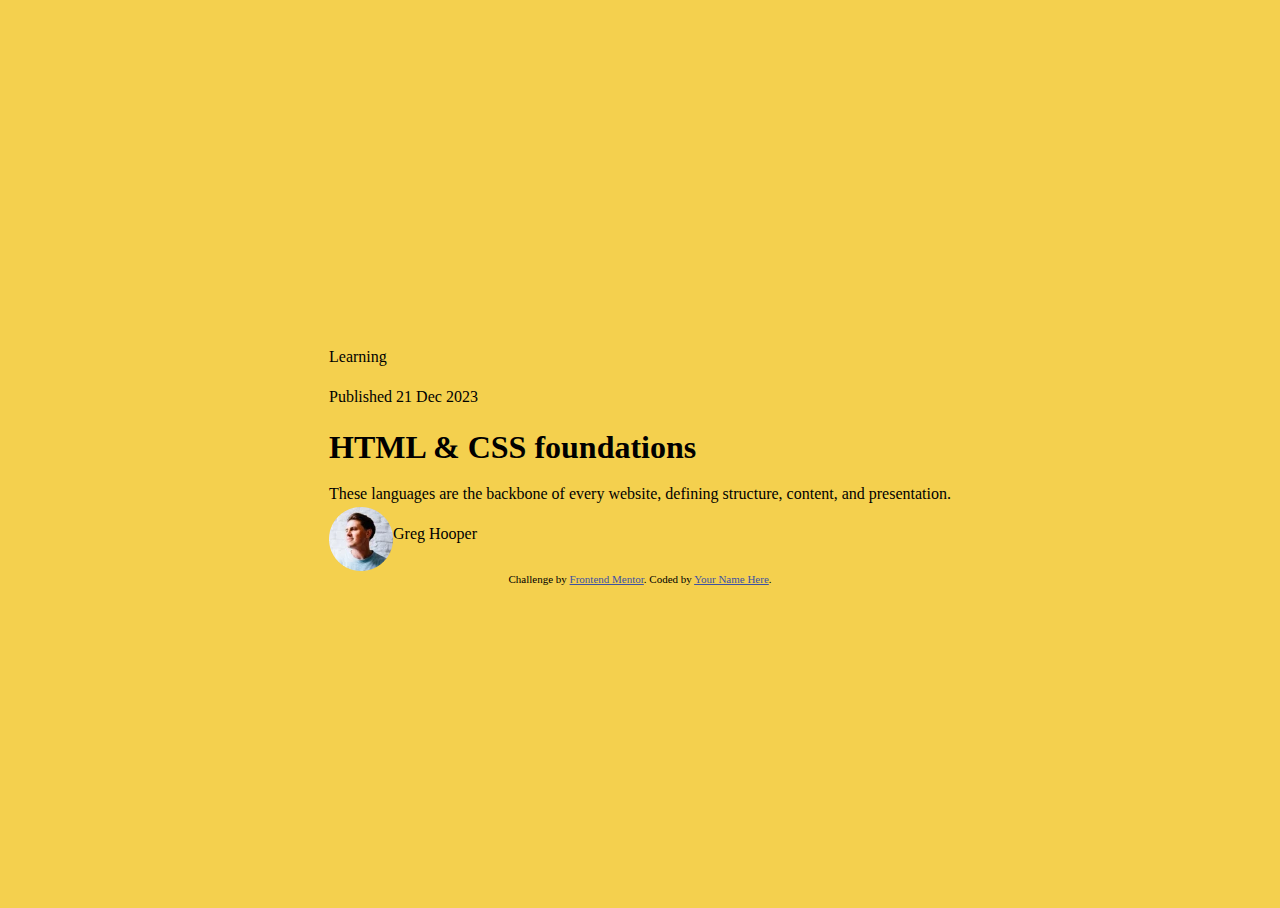
==== blog-preview-card-main/index.html @ 08586a24 "feat: added HTML and basic styling" ====
<!DOCTYPE html>
<html lang="en">
  <head>
    <meta charset="UTF-8" />
    <meta name="viewport" content="width=device-width, initial-scale=1.0" />
    <!-- displays site properly based on user's device -->

    <link
      rel="icon"
      type="image/png"
      sizes="32x32"
      href="./assets/images/favicon-32x32.png"
    />
    <link rel="preconnect" href="https://fonts.googleapis.com" />
    <link rel="preconnect" href="https://fonts.gstatic.com" crossorigin />
    <link
      href="https://fonts.googleapis.com/css2?family=Figtree:ital,wght@0,500;1,500&display=swap"
      rel="stylesheet"
    />
    <link rel="preconnect" href="https://fonts.googleapis.com" />
    <link rel="preconnect" href="https://fonts.gstatic.com" crossorigin />
    <link
      href="https://fonts.googleapis.com/css2?family=Figtree:ital,wght@0,800;1,800&display=swap"
      rel="stylesheet"
    />
    <link rel="stylesheet" href="styles.css" />

    <title>Frontend Mentor | Blog preview card</title>

    <!-- Feel free to remove these styles or customise in your own stylesheet 👍 -->
    <style>
      .attribution {
        font-size: 11px;
        text-align: center;
      }
      .attribution a {
        color: hsl(228, 45%, 44%);
      }
    </style>
  </head>
  <body>
    <main>
      <img src="/assets/images/illustration-article.svg" alt="" />
      <div>
        <p>Learning</p>
      </div>

      <p>Published 21 Dec 2023</p>

      <h1>HTML & CSS foundations</h1>

      <p class="">
        These languages are the backbone of every website, defining structure,
        content, and presentation.
      </p>
      <div class="Author_Name_Div">
        <img src="assets/images/image-avatar.webp" alt="Photo of Greg Hooper" />
        <p>Greg Hooper</p>
      </div>
    </main>
    <div class="attribution">
      Challenge by
      <a href="https://www.frontendmentor.io?ref=challenge" target="_blank"
        >Frontend Mentor</a
      >. Coded by <a href="#">Your Name Here</a>.
    </div>
  </body>
</html>
---- blog-preview-card-main/styles.css ----
/* Box sizing rules */
*,
*::before,
*::after {
  box-sizing: border-box;
}

/* Prevent font size inflation */
html {
  -moz-text-size-adjust: none;
  -webkit-text-size-adjust: none;
  text-size-adjust: none;
}

/* Remove default margin in favour of better control in authored CSS */
body,
h1,
h2,
h3,
h4,
p,
figure,
blockquote,
dl,
dd {
  margin-block-end: 0;
}

/* Remove list styles on ul, ol elements with a list role, which suggests default styling will be removed */
ul[role="list"],
ol[role="list"] {
  list-style: none;
}

/* Set core body defaults */
body {
  min-height: 100vh;
  line-height: 1.5;
}

/* Set shorter line heights on headings and interactive elements */
h1,
h2,
h3,
h4,
button,
input,
label {
  line-height: 1.1;
}

/* Balance text wrapping on headings */
h1,
h2,
h3,
h4 {
  text-wrap: balance;
}

/* A elements that don't have a class get default styles */
a:not([class]) {
  text-decoration-skip-ink: auto;
  color: currentColor;
}

/* Make images easier to work with */
img,
picture {
  max-width: 100%;
  display: block;
}

/* Inherit fonts for inputs and buttons */
input,
button,
textarea,
select {
  font-family: inherit;
  font-size: inherit;
}

/* Make sure textareas without a rows attribute are not tiny */
textarea:not([rows]) {
  min-height: 10em;
}

/* Anything that has been anchored to should have extra scroll margin */
:target {
  scroll-margin-block: 5ex;
}

body {
  display: flex;
  justify-content: center;
  align-items: center;
  flex-direction: column;
  background-color: hsl(47, 88%, 63%);
}

main {
}

.Author_Name_Div {
  display: flex;
}
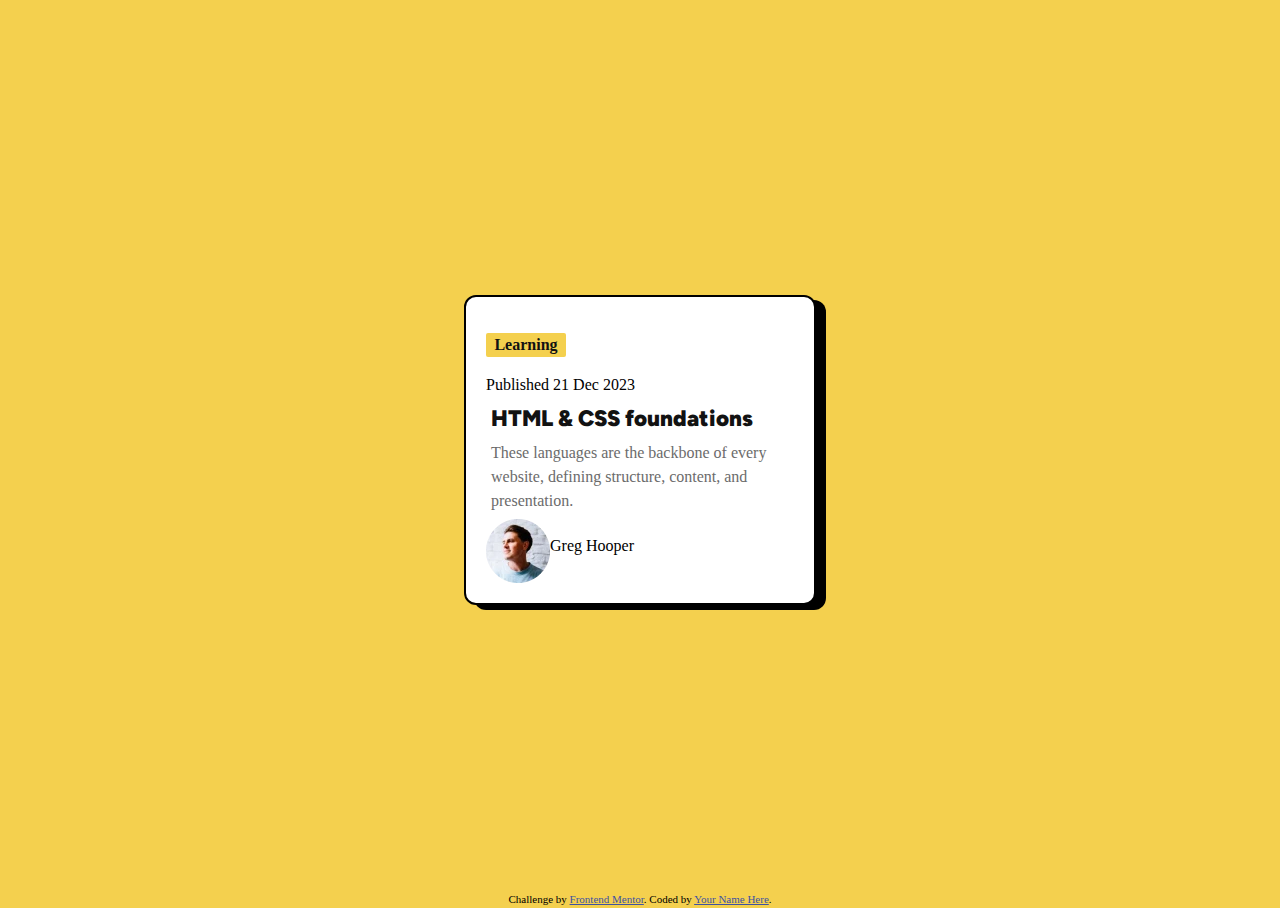
==== commit 31181f5a: "feat: add more styling" ====
--- a/blog-preview-card-main/index.html
+++ b/blog-preview-card-main/index.html
@@ -41,7 +41,7 @@
   <body>
     <main>
       <img src="/assets/images/illustration-article.svg" alt="" />
-      <div>
+      <div class="category_div">
         <p>Learning</p>
       </div>
 
@@ -49,7 +49,7 @@
 
       <h1>HTML & CSS foundations</h1>
 
-      <p class="">
+      <p class="card_description_text">
         These languages are the backbone of every website, defining structure,
         content, and presentation.
       </p>
@@ -58,11 +58,14 @@
         <p>Greg Hooper</p>
       </div>
     </main>
-    <div class="attribution">
-      Challenge by
-      <a href="https://www.frontendmentor.io?ref=challenge" target="_blank"
-        >Frontend Mentor</a
-      >. Coded by <a href="#">Your Name Here</a>.
-    </div>
+
+    <footer>
+      <div class="attribution">
+        Challenge by
+        <a href="https://www.frontendmentor.io?ref=challenge" target="_blank"
+          >Frontend Mentor</a
+        >. Coded by <a href="#">Your Name Here</a>.
+      </div>
+    </footer>
   </body>
 </html>
--- a/blog-preview-card-main/styles.css
+++ b/blog-preview-card-main/styles.css
@@ -98,8 +98,46 @@
 }
 
 main {
+  max-width: 22rem;
+  padding: 20px;
+  background-color: hsl(0, 0%, 100%);
+  border: 2px solid black;
+  border-radius: 12px;
+  margin: auto;
+  box-shadow: 10px 5px black;
+}
+
+img {
+  border-radius: 10px;
+}
+
+.category_div {
+  background-color: hsl(47, 88%, 63%);
+  border-radius: 2px;
+  max-width: 5rem;
+  text-align: center;
+  color: hsl(0, 0%, 7%);
+  font-weight: 800;
+}
+
+h1 {
+  font-family: "Figtree", sans-serif;
+  font-weight: 950;
+  color: hsl(0, 0%, 7%);
+  font-size: 1.4rem;
+  margin: 5px;
+  line-height: 1.5;
+}
+
+.card_description_text {
+  font-size: 1rem;
+  color: hsl(0, 0%, 42%);
+  margin: 5px;
 }
 
 .Author_Name_Div {
   display: flex;
 }
+
+footer {
+}
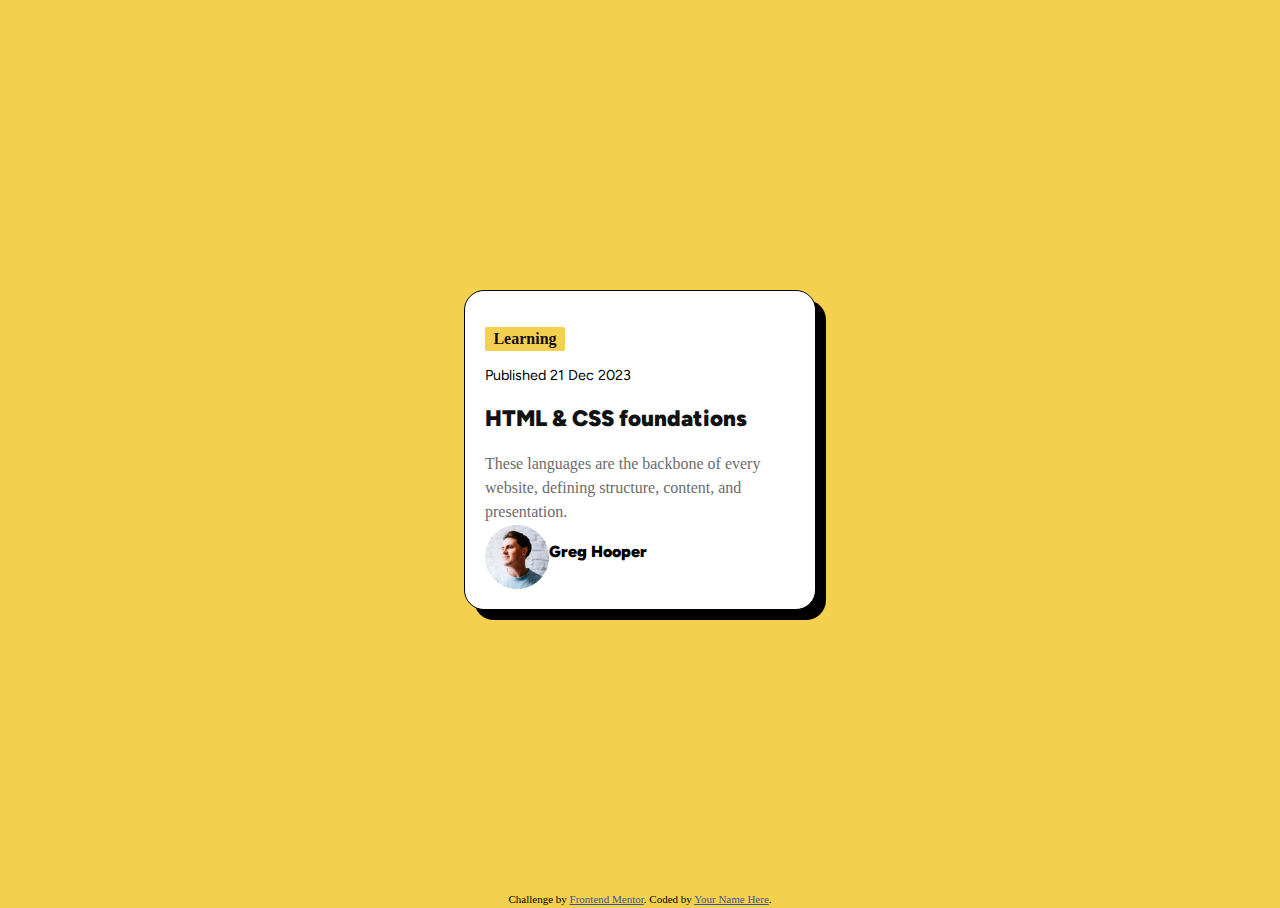
==== commit b0e0ed3e: "feat- added more styling" ====
--- a/blog-preview-card-main/index.html
+++ b/blog-preview-card-main/index.html
@@ -45,7 +45,7 @@
         <p>Learning</p>
       </div>
 
-      <p>Published 21 Dec 2023</p>
+      <p class="publishing">Published 21 Dec 2023</p>
 
       <h1>HTML & CSS foundations</h1>
 
--- a/blog-preview-card-main/styles.css
+++ b/blog-preview-card-main/styles.css
@@ -101,14 +101,19 @@
   max-width: 22rem;
   padding: 20px;
   background-color: hsl(0, 0%, 100%);
-  border: 2px solid black;
-  border-radius: 12px;
+  border: 1px solid black;
+  border-radius: 20px;
   margin: auto;
-  box-shadow: 10px 5px black;
+  box-shadow: 10px 10px black;
 }
 
 img {
   border-radius: 10px;
+}
+
+.publishing {
+  font-family: "Figtree", sans-serif;
+  font-size: 0.9rem;
 }
 
 .category_div {
@@ -118,6 +123,7 @@
   text-align: center;
   color: hsl(0, 0%, 7%);
   font-weight: 800;
+  margin: 10px, auto;
 }
 
 h1 {
@@ -125,18 +131,22 @@
   font-weight: 950;
   color: hsl(0, 0%, 7%);
   font-size: 1.4rem;
-  margin: 5px;
+  margin: 10px, auto;
   line-height: 1.5;
 }
 
 .card_description_text {
   font-size: 1rem;
   color: hsl(0, 0%, 42%);
-  margin: 5px;
+  margin: 10px, auto;
+  font-weight: 400;
 }
 
 .Author_Name_Div {
   display: flex;
+  margin: 5px, auto;
+  font-family: "Figtree", sans-serif;
+  font-weight: 950;
 }
 
 footer {
